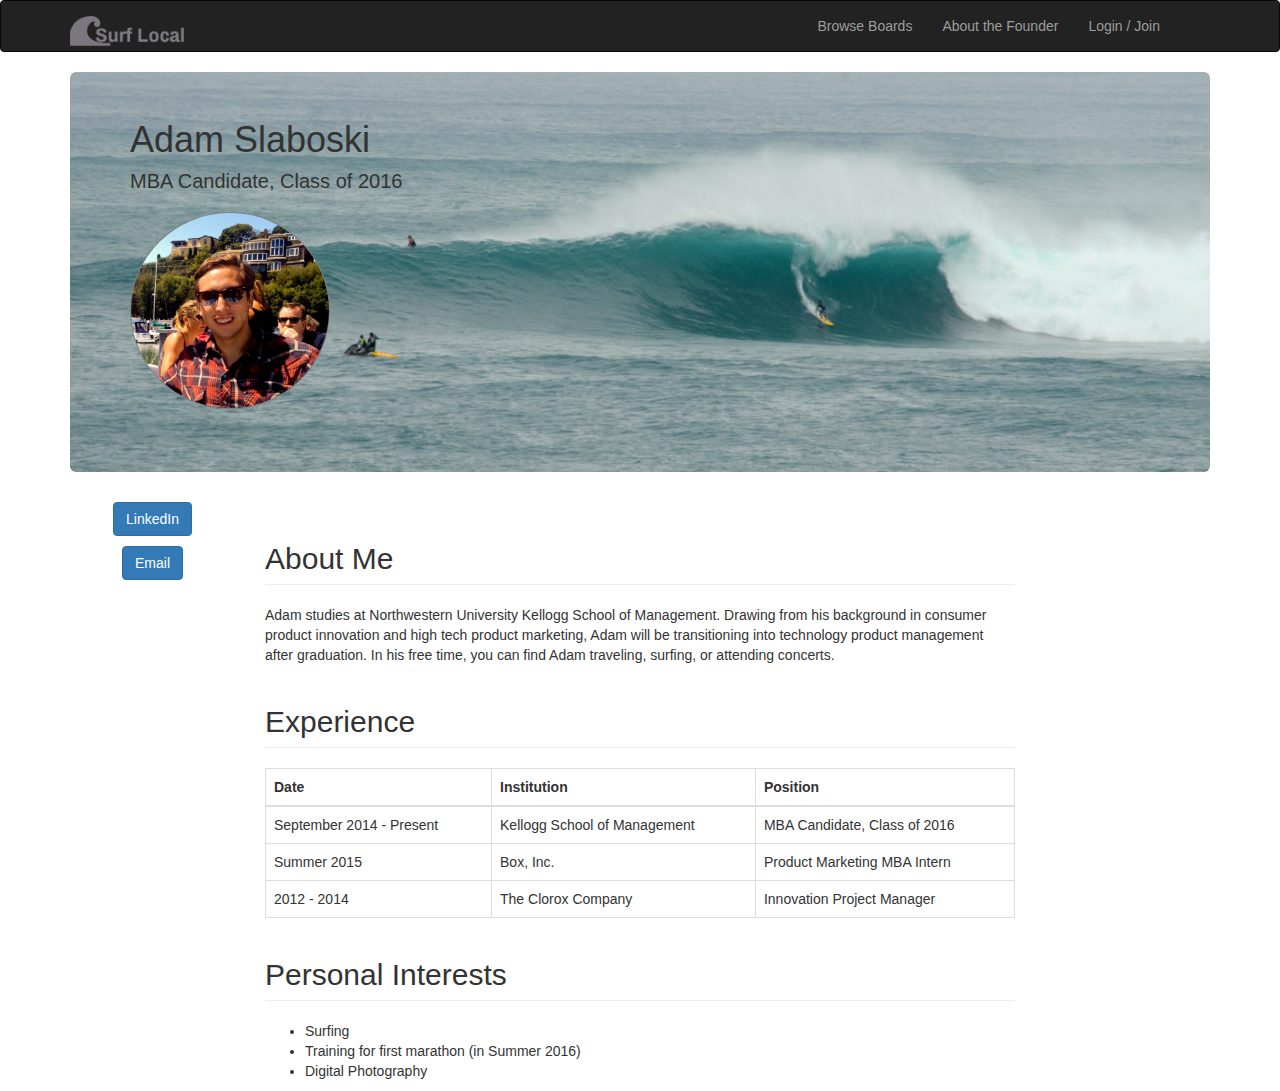
==== founder.html @ 6a61fc47 "final project" ====
<!DOCTYPE html>
<html>
<head>
  <title>Surf Local</title>
  <meta charset="UTF-8">
  <link rel="stylesheet" type="text/css" href="founder.css">
  <link rel="stylesheet" href="http://maxcdn.bootstrapcdn.com/bootstrap/3.2.0/css/bootstrap.min.css">
  <script src="http://ajax.googleapis.com/ajax/libs/jquery/1.11.1/jquery.min.js"></script>
  <script src="http://maxcdn.bootstrapcdn.com/bootstrap/3.2.0/js/bootstrap.min.js"></script>
</head>

<body>
  
  <nav class="navbar navbar-inverse" role="navigation">
    <div class="container">
      <div class="navbar-header">
        <button type="button" class="navbar-toggle collapsed" data-toggle="collapse" data-target="#bs-example-navbar-collapse-1">
          <span class="sr-only">Toggle navigation</span>
          <span class="icon-bar"></span>
          <span class="icon-bar"></span>
          <span class="icon-bar"></span>
        </button>
        <a id="logo" class="navbar-brand" href="index.html"><img id="logo" src="logo3.png" style="height:30px"></a>
      </div>

      <div>
        <ul class="nav navbar-nav navbar-right" style="padding-right: 50px;">
          <li><a href="browse.html">Browse Boards</a></li>
          <li><a href="founder.html">About the Founder</a></li>
          <li><a href="join.html">Login / Join</a></li>
        </ul>
      </div>
    </div>
  </nav>
    </div>

    <div class="container">
      <div class="jumbotron">
        <h1 id="title">Adam Slaboski</h1>
        <h2 id="subtitle">MBA Candidate, Class of 2016</h2>
        <p>
          <img id="adam" src="Adam.jpg" class="img-circle" style="width:200px">
        </p>
      </div>
      <div class="row">
        <div class="col-md-2 text-center">
          <p><a href="https://www.linkedin.com/in/adamslaboski" class="btn btn-primary"><i class="fa fa-Contact"></i> LinkedIn</a></p>
          <p><a href="mailto:aslaboski2016@kellogg.northwestern.edu" class="btn btn-primary"><i class="fa fa-Contact"></i> Email</a></p>
        </div>
        <div class="col-md-8 summary">
          <h2 class="page-header">About Me</h2>
          <p>
            Adam studies at Northwestern University Kellogg School of Management.  Drawing from his background in consumer product innovation and high tech product marketing, Adam will be transitioning into technology product management after graduation.  In his free time, you can find Adam traveling, surfing, or attending concerts.
          </p>
          <h2 class="page-header">Experience</h2>
            <table class="table table-bordered">
              <thead>
                <th>Date</th>
                <th>Institution</th>
                <th>Position</th>
              </thead>
              <tbody>
                <tr>
                  <td>September 2014 - Present</td>
                  <td>Kellogg School of Management</td>
                  <td>MBA Candidate, Class of 2016</td>
                </tr>
                <tr>
                  <td>Summer 2015</td>
                  <td>Box, Inc.</td>
                  <td>Product Marketing MBA Intern</td>
                </tr>
                <tr>
                  <td>2012 - 2014</td>
                  <td>The Clorox Company</td>
                  <td>Innovation Project Manager</td>
                </tr>
              </tbody>
            </table>
          <h2 class="page-header">Personal Interests</h2>
            <ul>
              <li>Surfing</li>
              <li>Training for first marathon (in Summer 2016)</li>
              <li>Digital Photography</li>
            </ul>
        </div>
      </div>
    </div>
  </body>
---- founder.css ----
#title{
  font-size: 36px;
  margin-top: 0;
}
#subtitle {
  font-size: 20px;
  margin-top:0;
  margin-bottom: 20px;
}
.jumbotron {
  background: url(Oahu.jpg);
  background-repeat: no-repeat;
  background-size: cover;
  background-position:  center;
}
#adam {
	border-style: solid;
  border-width:  thin;
  border-color: gray;
}
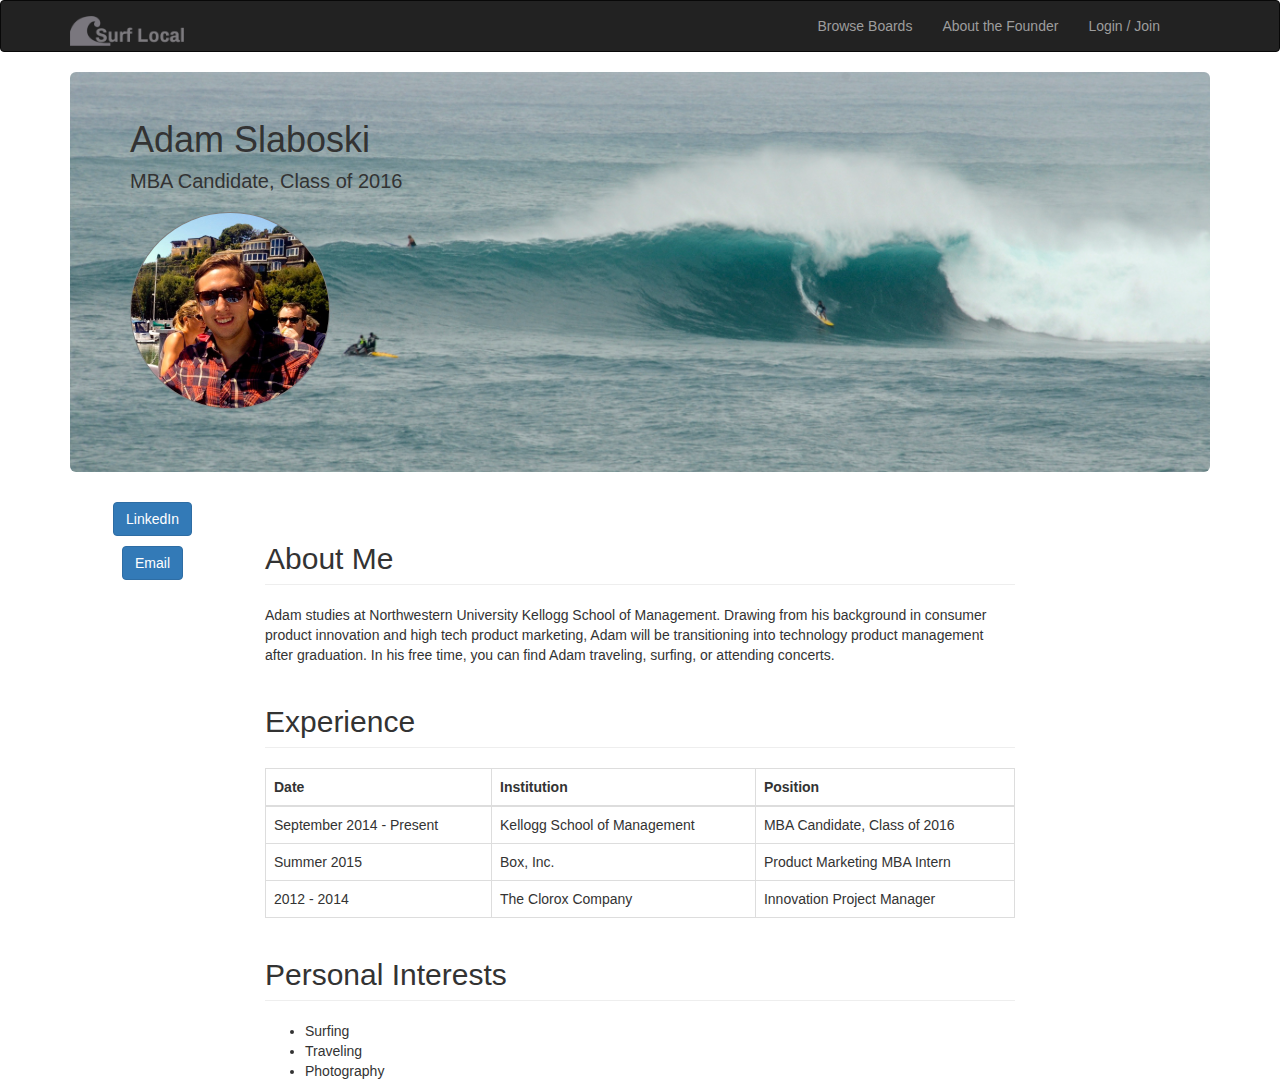
==== commit bad98d42: "final commit" ====
--- a/founder.html
+++ b/founder.html
@@ -80,8 +80,8 @@
           <h2 class="page-header">Personal Interests</h2>
             <ul>
               <li>Surfing</li>
-              <li>Training for first marathon (in Summer 2016)</li>
-              <li>Digital Photography</li>
+              <li>Traveling</li>
+              <li>Photography</li>
             </ul>
         </div>
       </div>
